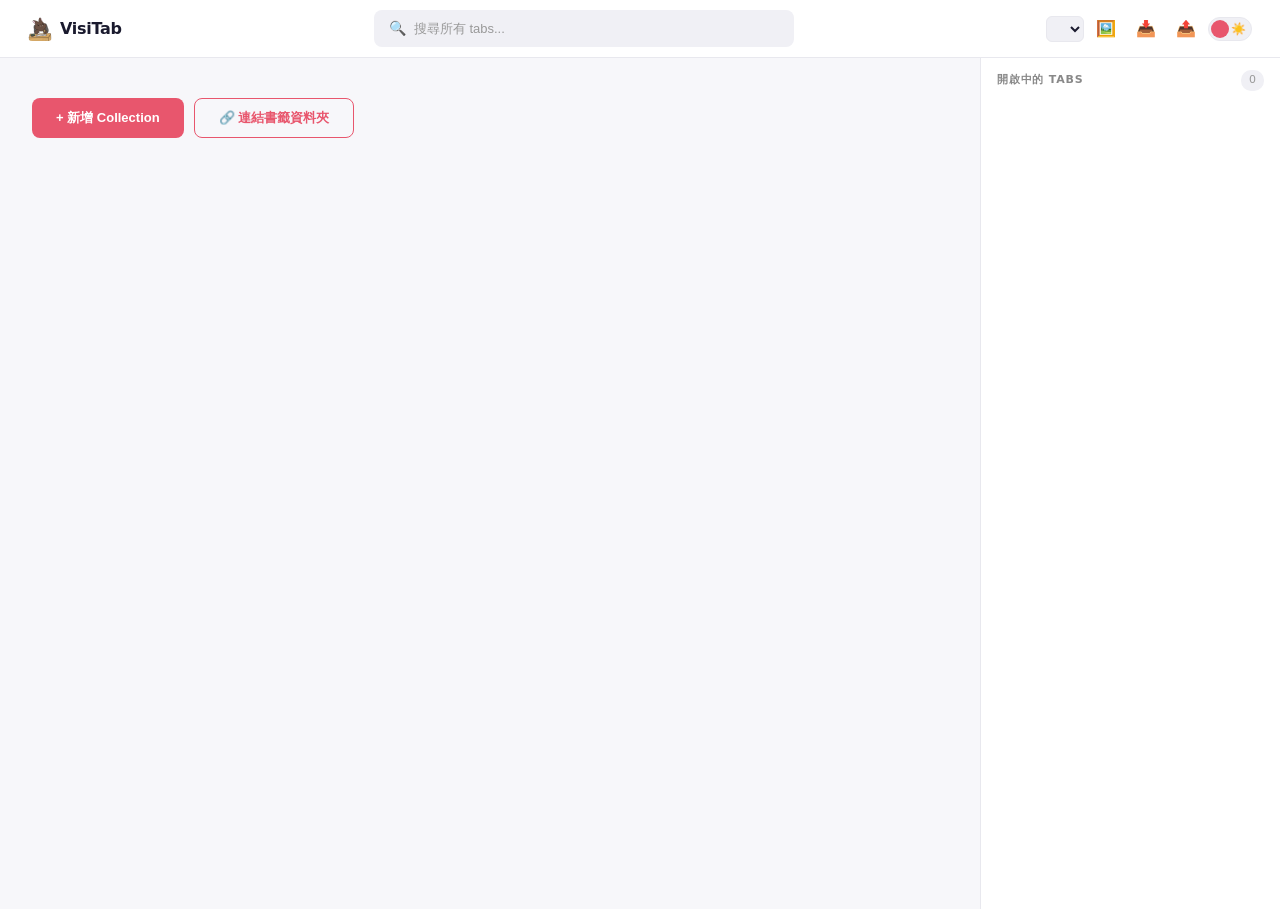
==== newtab.html @ 6d66ce80 "feat: add initial implementation of VisiTab extension with new tab management features - Created man" ====
<!DOCTYPE html>
<html lang="zh-TW">
<head>
  <meta charset="UTF-8">
  <meta name="viewport" content="width=device-width, initial-scale=1.0">
  <title>New Tab — VisiTab</title>
  <link rel="stylesheet" href="newtab.css">
</head>
<body>
  <div id="app">
    <!-- Top Bar -->
    <header class="topbar">
      <div class="topbar-left">
        <h1 class="logo"><img src="icons/icon48.png" alt="logo" class="logo-icon">VisiTab</h1>
      </div>
      <div class="topbar-center">
        <div class="search-bar">
          <span class="search-icon">🔍</span>
          <input type="text" id="search-input" placeholder="搜尋所有 tabs..." autocomplete="off">
          <button id="search-clear" class="search-clear" hidden>✕</button>
        </div>
      </div>
      <div class="topbar-right">
        <select id="lang-select" class="lang-select"></select>
        <button id="btn-bg-settings" class="icon-btn" title="背景設定">🖼️</button>
        <button id="btn-import" class="icon-btn" title="匯入">📥</button>
        <button id="btn-export" class="icon-btn" title="匯出">📤</button>
        <button id="btn-theme-toggle" class="theme-toggle" title="切換深色/淺色模式">
          <span class="theme-toggle-icon moon">🌙</span>
          <span class="theme-toggle-icon sun">☀️</span>
        </button>
      </div>
    </header>

    <!-- Main Layout -->
    <div class="main-layout">
      <!-- Left: Collections -->
      <main class="collections-area">
        <div id="collections-list" class="collections-grid"></div>
        <div class="collections-actions">
          <button id="btn-add-collection" class="add-collection-btn">+ 新增 Collection</button>
          <button id="btn-link-folder" class="add-collection-btn link-folder-btn">🔗 連結書籤資料夾</button>
        </div>
      </main>

      <!-- Right: Open Tabs Sidebar -->
      <aside class="open-tabs-sidebar">
        <div class="sidebar-header">
          <span class="sidebar-label">開啟中的 Tabs</span>
          <span id="open-tabs-count" class="sidebar-count">0</span>
        </div>
        <div id="open-tabs-list" class="open-tabs-list"></div>
      </aside>
    </div>
  </div>
  <!-- Background Settings Panel -->
  <div id="bg-settings-panel" class="bg-settings-panel" hidden>
    <div class="bg-settings-header">
      <span id="bg-settings-title" class="bg-settings-title">背景設定</span>
      <button id="bg-settings-close" class="bg-settings-close">✕</button>
    </div>
    <div class="bg-settings-section">
      <label id="bg-color-label" class="bg-settings-label">背景顏色</label>
      <div class="bg-color-options">
        <input type="color" id="bg-color-input" class="bg-color-input" value="#f5f5f9">
        <button id="bg-reset-btn" class="modal-btn secondary bg-reset-btn">重置背景</button>
      </div>
    </div>
    <div class="bg-settings-section">
      <label id="bg-image-label" class="bg-settings-label">背景圖片</label>
      <div id="bg-image-current" class="bg-image-current" hidden>
        <img id="bg-image-thumb" class="bg-image-thumb" src="" alt="">
        <span id="bg-image-name" class="bg-image-name"></span>
        <button id="bg-remove-image-btn" class="bg-remove-btn" title="移除圖片">✕</button>
      </div>
      <div class="bg-image-url-row">
        <input type="text" id="bg-image-url-input" class="bg-image-url-input" placeholder="https://example.com/image.jpg">
        <button id="bg-image-url-apply" class="modal-btn primary">套用</button>
      </div>
    </div>
  </div>
  <div id="dropdown-overlay" class="dropdown-overlay" hidden></div>
  <input type="file" id="import-file-input" accept=".json" hidden>
  <script type="module" src="js/app.js"></script>
</body>
</html>
---- newtab.css ----
/* === Theme Variables (light default) === */
:root {
  --bg-primary: #f7f7fa;
  --bg-secondary: #ffffff;
  --bg-surface: #ffffff;
  --bg-surface-hover: #f5f5f8;
  --bg-surface-active: #ededf2;
  --bg-input: #f0f0f5;
  --bg-open-tab: #ffffff;
  --text-primary: #1a1a2e;
  --text-muted: #555;
  --text-dim: #888;
  --text-dimmer: #999;
  --text-dimmest: #bbb;
  --border-color: #e8e8ee;
  --border-subtle: #dddde5;
  --accent: #e8566d;
  --accent-hover: #d94a60;
  --accent-bg: rgba(232, 86, 109, 0.08);
  --accent-text: #e8566d;
  --danger: #e55a5a;
  --danger-hover: #d44a4a;
  --danger-bg: rgba(229, 90, 90, 0.08);
  --shadow-card: 0 1px 4px rgba(0,0,0,0.06);
  --shadow-card-hover: 0 4px 12px rgba(0,0,0,0.08);
  --shadow-dropdown: rgba(0, 0, 0, 0.12);
  --shadow-modal: rgba(0, 0, 0, 0.15);
  --modal-backdrop: rgba(0, 0, 0, 0.3);
  --scrollbar-color: #d0d0da;
}

[data-theme="dark"] {
  --bg-primary: #1e1e2e;
  --bg-secondary: #181825;
  --bg-surface: #262637;
  --bg-surface-hover: #2e2e42;
  --bg-surface-active: #37374d;
  --bg-input: #2e2e42;
  --bg-open-tab: #262637;
  --text-primary: #cdd6f4;
  --text-muted: #a6adc8;
  --text-dim: #7f849c;
  --text-dimmer: #7f849c;
  --text-dimmest: #585b70;
  --border-color: #313244;
  --border-subtle: #45475a;
  --accent: #f38ba8;
  --accent-hover: #e67a97;
  --accent-bg: rgba(243, 139, 168, 0.1);
  --accent-text: #f38ba8;
  --danger: #f38ba8;
  --danger-hover: #e67a97;
  --danger-bg: rgba(243, 139, 168, 0.1);
  --shadow-card: 0 1px 4px rgba(0,0,0,0.2);
  --shadow-card-hover: 0 4px 12px rgba(0,0,0,0.25);
  --shadow-dropdown: rgba(0, 0, 0, 0.35);
  --shadow-modal: rgba(0, 0, 0, 0.45);
  --modal-backdrop: rgba(0, 0, 0, 0.5);
  --scrollbar-color: #313244;
}

/* === Reset & Base === */
* {
  margin: 0;
  padding: 0;
  box-sizing: border-box;
}

body {
  background: var(--bg-primary);
  color: var(--text-primary);
  font-family: -apple-system, BlinkMacSystemFont, 'Segoe UI', system-ui, sans-serif;
  font-size: 14px;
  line-height: 1.5;
  min-height: 100vh;
}

/* === Top Bar === */
.topbar {
  display: flex;
  align-items: center;
  justify-content: space-between;
  padding: 10px 28px;
  background: var(--bg-secondary);
  border-bottom: 1px solid var(--border-color);
  position: sticky;
  top: 0;
  z-index: 100;
}

.topbar-left {
  flex-shrink: 0;
}

.logo {
  font-size: 16px;
  font-weight: 700;
  color: var(--text-primary);
  letter-spacing: -0.3px;
  display: flex;
  align-items: center;
  gap: 8px;
}

.logo-icon {
  width: 24px;
  height: 24px;
  border-radius: 4px;
}

.topbar-center {
  flex: 1;
  max-width: 420px;
  margin: 0 32px;
}

.topbar-right {
  display: flex;
  gap: 4px;
  flex-shrink: 0;
  align-items: center;
}

/* === Language Selector === */
.lang-select {
  background: var(--bg-input);
  color: var(--text-primary);
  border: 1px solid var(--border-color);
  border-radius: 6px;
  padding: 4px 8px;
  font-size: 12px;
  cursor: pointer;
  outline: none;
  appearance: auto;
}

.lang-select:focus {
  border-color: var(--accent);
}

/* === Search === */
.search-bar {
  display: flex;
  align-items: center;
  gap: 8px;
  padding: 7px 14px;
  background: var(--bg-input);
  border-radius: 8px;
  border: 1px solid transparent;
  transition: border-color 150ms;
}

.search-bar:focus-within {
  border-color: var(--accent);
}

.search-icon {
  font-size: 14px;
  color: var(--text-dim);
}

.search-bar input {
  flex: 1;
  background: none;
  border: none;
  color: var(--text-primary);
  font-size: 13px;
  outline: none;
}

.search-bar input::placeholder {
  color: var(--text-dimmer);
}

.search-clear {
  background: none;
  border: none;
  color: var(--text-dim);
  cursor: pointer;
  font-size: 14px;
  padding: 2px 6px;
  border-radius: 4px;
}

.search-clear:hover {
  color: var(--text-primary);
  background: var(--border-subtle);
}

.icon-btn {
  background: none;
  border: none;
  font-size: 16px;
  cursor: pointer;
  padding: 6px 8px;
  border-radius: 6px;
  transition: background 150ms;
}

.icon-btn:hover {
  background: var(--bg-surface-hover);
}

/* === Main Layout === */
.main-layout {
  display: flex;
  height: calc(100vh - 49px);
}

/* === Collections Area (Left) === */
.collections-area {
  flex: 1;
  padding: 20px 32px;
  overflow-y: auto;
}

.collections-area::-webkit-scrollbar {
  width: 6px;
}

.collections-area::-webkit-scrollbar-thumb {
  background: var(--scrollbar-color);
  border-radius: 3px;
}

/* === Collections list — vertical sections === */
.collections-grid {
  display: flex;
  flex-direction: column;
  gap: 0;
}

/* === Collection Sections (Toby-style) === */
.collection-card {
  border-top: none;
  background: transparent;
  border-radius: 0;
  border-bottom: 1px solid var(--border-color);
  padding-bottom: 8px;
  margin-bottom: 8px;
}

.collection-card:last-child {
  border-bottom: none;
}

.collection-header {
  display: flex;
  justify-content: space-between;
  align-items: center;
  padding: 10px 0;
  cursor: pointer;
  user-select: none;
}

.collection-header-left {
  display: flex;
  align-items: center;
  gap: 6px;
  flex: 1;
  min-width: 0;
}

.collection-icon {
  font-size: 14px;
  flex-shrink: 0;
}

.collection-name {
  font-weight: 700;
  font-size: 16px;
  white-space: nowrap;
  overflow: hidden;
  text-overflow: ellipsis;
  color: var(--text-primary);
}

.collection-count {
  font-size: 12px;
  color: var(--text-dimmer);
  flex-shrink: 0;
}

.collection-drag-handle {
  color: var(--text-dimmest);
  font-size: 14px;
  cursor: grab;
  user-select: none;
  opacity: 0;
  transition: opacity 150ms;
  flex-shrink: 0;
}

.collection-card:hover .collection-drag-handle {
  opacity: 1;
}

.collection-drag-handle:active {
  cursor: grabbing;
}

.collection-toggle {
  color: var(--accent-text);
  font-size: 11px;
  flex-shrink: 0;
  transition: transform 200ms;
  margin-left: 4px;
}

.collection-toggle.expanded {
  transform: rotate(90deg);
}

.collection-header-right {
  display: flex;
  align-items: center;
  gap: 2px;
  flex-shrink: 0;
}

.collection-open-all,
.collection-menu-btn {
  background: none;
  border: none;
  color: var(--accent-text);
  font-size: 14px;
  cursor: pointer;
  padding: 4px 6px;
  border-radius: 4px;
  opacity: 0;
  transition: opacity 150ms, background 150ms;
}

.collection-card:hover .collection-open-all,
.collection-card:hover .collection-menu-btn {
  opacity: 1;
}

.collection-open-all {
  font-size: 12px;
  white-space: nowrap;
}

.collection-open-all:hover,
.collection-menu-btn:hover {
  background: var(--accent-bg);
}

.collection-body {
  padding: 0;
}

.collection-body.collapsed {
  display: none;
}

/* === Tab Cards Grid (inside collections) === */
.collection-tabs {
  display: grid;
  grid-template-columns: repeat(auto-fill, minmax(220px, 1fr));
  gap: 10px;
  min-height: 4px;
}

.collection-empty {
  grid-column: 1 / -1;
  padding: 20px;
  text-align: center;
  color: var(--text-dimmest);
  font-size: 13px;
  font-style: italic;
}

/* === Tab Card (inside collection) === */
.collection-tabs > .tab-item {
  display: flex;
  flex-direction: row;
  align-items: flex-start;
  gap: 10px;
  padding: 14px 16px;
  background: var(--bg-surface);
  border-radius: 10px;
  box-shadow: var(--shadow-card);
  cursor: pointer;
  transition: box-shadow 200ms;
  margin-bottom: 0;
  min-height: auto;
  position: relative;
}

.collection-tabs > .tab-item:hover {
  box-shadow: var(--shadow-card-hover);
  background: var(--bg-surface);
}

.collection-tabs > .tab-item .drag-handle {
  display: none;
}

.collection-tabs > .tab-item .tab-favicon {
  width: 32px;
  height: 32px;
  flex-shrink: 0;
  border-radius: 6px;
  margin-top: 2px;
}

.collection-tabs > .tab-item .tab-info {
  flex: 1;
  min-width: 0;
}

.collection-tabs > .tab-item .tab-title-row {
  display: flex;
  align-items: center;
  gap: 4px;
  margin-bottom: 8px;
  padding-bottom: 8px;
  border-bottom: 1px solid var(--border-color);
  min-width: 0;
}

.collection-tabs > .tab-item .tab-title {
  font-size: 14px;
  font-weight: 500;
  white-space: nowrap;
  overflow: hidden;
  text-overflow: ellipsis;
  flex: 1;
  min-width: 0;
}

.collection-tabs > .tab-item .tab-edit-btn {
  flex-shrink: 0;
  background: none;
  border: none;
  cursor: pointer;
  padding: 2px;
  opacity: 0;
  transition: opacity 150ms;
  color: var(--text-dimmer);
  display: flex;
  align-items: center;
}

.collection-tabs > .tab-item:hover .tab-edit-btn {
  opacity: 0.6;
}

.collection-tabs > .tab-item .tab-edit-btn:hover {
  opacity: 1;
}

.collection-tabs > .tab-item .tab-url {
  font-size: 12px;
  color: var(--text-dimmer);
  white-space: nowrap;
  overflow: hidden;
  text-overflow: ellipsis;
  display: block;
  margin-top: 0;
}

/* Tooltip */
.custom-tooltip {
  position: fixed;
  z-index: 9999;
  background: #333;
  color: #fff;
  font-size: 12px;
  line-height: 1.4;
  padding: 6px 10px;
  border-radius: 6px;
  box-shadow: 0 2px 8px rgba(0,0,0,0.25);
  white-space: normal;
  word-break: break-all;
  max-width: 360px;
  pointer-events: none;
  opacity: 0;
  transition: opacity 150ms ease;
}

.custom-tooltip.visible {
  opacity: 1;
}

/* Toast */
.toast {
  position: fixed;
  bottom: 32px;
  left: 50%;
  transform: translateX(-50%) translateY(20px);
  background: #333;
  color: #fff;
  font-size: 14px;
  padding: 10px 20px;
  border-radius: 8px;
  box-shadow: 0 4px 12px rgba(0,0,0,0.2);
  z-index: 9999;
  opacity: 0;
  pointer-events: none;
  transition: opacity 200ms ease, transform 200ms ease;
}

.toast.visible {
  opacity: 1;
  transform: translateX(-50%) translateY(0);
}

.collection-tabs > .tab-item .tab-remove-btn {
  position: absolute;
  top: -6px;
  right: -6px;
  width: 18px;
  height: 18px;
  background: var(--bg-surface);
  color: var(--text-dimmer);
  border: 1px solid var(--border-color);
  border-radius: 50%;
  cursor: pointer;
  font-size: 10px;
  line-height: 1;
  display: flex;
  align-items: center;
  justify-content: center;
  opacity: 0;
  transition: opacity 150ms;
  padding: 0;
}

.collection-tabs > .tab-item:hover .tab-remove-btn {
  opacity: 1;
}

.collection-tabs > .tab-item .tab-remove-btn:hover {
  background: var(--text-dimmer);
  color: #fff;
  border-color: var(--text-dimmer);
}

/* === Sidebar Tab Items (keep compact list style) === */
.open-tabs-list .tab-item {
  display: flex;
  align-items: center;
  gap: 10px;
  padding: 8px 12px;
  background: var(--bg-open-tab);
  border-radius: 8px;
  margin-bottom: 2px;
  cursor: pointer;
  transition: background 150ms;
  min-height: 40px;
  border: 1px solid var(--border-color);
}

.open-tabs-list .tab-item:hover {
  background: var(--bg-surface-hover);
}

.open-tabs-list .tab-item .drag-handle {
  display: none;
}

.open-tabs-list .tab-item .tab-favicon {
  width: 24px;
  height: 24px;
  flex-shrink: 0;
  border-radius: 4px;
}

.open-tabs-list .tab-item .tab-title {
  font-size: 13px;
  font-weight: 500;
}

.open-tabs-list .tab-item .tab-url {
  display: none;
}

.open-tabs-list .tab-item .tab-add-btn {
  opacity: 0;
}

.open-tabs-list .tab-item:hover .tab-add-btn {
  opacity: 1;
}

.open-tabs-list .tab-item .tab-remove-btn {
  opacity: 0;
  font-size: 12px;
}

.open-tabs-list .tab-item:hover .tab-remove-btn {
  opacity: 1;
}

/* === General tab defaults (fallback) === */
.tab-item {
  display: flex;
  align-items: center;
  gap: 8px;
  padding: 6px 10px;
  border-radius: 6px;
  margin-bottom: 3px;
  cursor: pointer;
  transition: background 150ms;
  min-height: 34px;
}

.tab-item:last-child {
  margin-bottom: 0;
}

.drag-handle {
  color: var(--text-dimmest);
  font-size: 11px;
  cursor: grab;
  user-select: none;
  opacity: 0;
  transition: opacity 150ms;
}

.tab-item:hover .drag-handle {
  opacity: 1;
}

.tab-favicon {
  width: 16px;
  height: 16px;
  flex-shrink: 0;
  border-radius: 2px;
}

.tab-info {
  flex: 1;
  min-width: 0;
  cursor: pointer;
}

.tab-title {
  white-space: nowrap;
  overflow: hidden;
  text-overflow: ellipsis;
  font-size: 13px;
  display: block;
}

.tab-url {
  white-space: nowrap;
  overflow: hidden;
  text-overflow: ellipsis;
  font-size: 11px;
  color: var(--text-dimmest);
  display: block;
  margin-top: 1px;
}

.tab-remove-btn {
  background: none;
  border: none;
  color: var(--text-dimmest);
  font-size: 11px;
  cursor: pointer;
  padding: 2px 6px;
  border-radius: 4px;
  flex-shrink: 0;
  opacity: 0;
  transition: opacity 150ms, color 150ms;
}

.tab-item:hover .tab-remove-btn {
  opacity: 1;
}

.tab-remove-btn:hover {
  color: var(--danger);
  background: var(--danger-bg);
}

.tab-add-btn {
  background: none;
  color: var(--text-dimmer);
  border: 1px solid var(--border-color);
  width: 20px;
  height: 20px;
  font-size: 14px;
  line-height: 1;
  padding: 0;
  border-radius: 50%;
  cursor: pointer;
  flex-shrink: 0;
  display: flex;
  align-items: center;
  justify-content: center;
  transition: opacity 150ms;
  opacity: 0;
}

.tab-item:hover .tab-add-btn {
  opacity: 1;
}

.tab-add-btn:hover {
  background: var(--text-dimmer);
  color: #fff;
  border-color: var(--text-dimmer);
}

/* === Open Tabs Sidebar (Right) === */
.open-tabs-sidebar {
  width: 300px;
  flex-shrink: 0;
  background: var(--bg-secondary);
  border-left: 1px solid var(--border-color);
  display: flex;
  flex-direction: column;
  overflow: hidden;
}

.sidebar-header {
  display: flex;
  justify-content: space-between;
  align-items: center;
  padding: 12px 16px;
}

.sidebar-label {
  font-size: 11px;
  font-weight: 700;
  text-transform: uppercase;
  letter-spacing: 0.8px;
  color: var(--text-dim);
}

.sidebar-count {
  font-size: 11px;
  color: var(--text-dimmer);
  background: var(--bg-input);
  padding: 2px 8px;
  border-radius: 10px;
}

.open-tabs-list {
  flex: 1;
  overflow-y: auto;
  padding: 0 10px 10px;
}

.open-tabs-list::-webkit-scrollbar {
  width: 4px;
}

.open-tabs-list::-webkit-scrollbar-thumb {
  background: var(--scrollbar-color);
  border-radius: 2px;
}

/* === Rename Input === */
.rename-input {
  background: var(--bg-primary);
  border: 1px solid var(--accent);
  color: var(--text-primary);
  font-size: 16px;
  font-weight: 700;
  padding: 2px 8px;
  border-radius: 4px;
  outline: none;
  width: 100%;
  max-width: 260px;
}

/* === Add Collection Button === */
.add-collection-btn {
  display: inline-flex;
  align-items: center;
  justify-content: center;
  padding: 10px 24px;
  border: none;
  border-radius: 8px;
  background: var(--accent);
  color: #fff;
  font-size: 13px;
  font-weight: 600;
  cursor: pointer;
  transition: background 200ms;
  white-space: nowrap;
}

.add-collection-btn:hover {
  background: var(--accent-hover);
}

.link-folder-btn {
  background: transparent !important;
  color: var(--accent-text) !important;
  border: 1px solid var(--accent) !important;
}

.link-folder-btn:hover {
  background: var(--accent-bg) !important;
}

/* === Collections Actions === */
.collections-actions {
  display: flex;
  gap: 10px;
  margin-top: 20px;
}

/* === Linked Badge === */
.linked-badge {
  font-size: 10px;
  color: var(--accent-text);
  background: var(--accent-bg);
  padding: 1px 6px;
  border-radius: 8px;
  flex-shrink: 0;
  white-space: nowrap;
}

/* === Folder Picker === */
.folder-picker-modal {
  max-width: 480px;
  min-width: 380px;
}

.folder-picker {
  max-height: 400px;
  overflow-y: auto;
  border: 1px solid var(--border-color);
  border-radius: 8px;
  margin-bottom: 16px;
}

.folder-picker::-webkit-scrollbar {
  width: 5px;
}

.folder-picker::-webkit-scrollbar-thumb {
  background: var(--scrollbar-color);
  border-radius: 3px;
}

.folder-picker-node {
  display: flex;
  align-items: center;
  gap: 4px;
  padding: 8px 12px;
  font-size: 13px;
  cursor: pointer;
  transition: background 100ms;
  border-bottom: 1px solid var(--border-color);
}

.folder-picker-node:last-child {
  border-bottom: none;
}

.folder-picker-node:hover:not(.disabled) {
  background: var(--accent-bg);
}

.folder-picker-node.disabled {
  opacity: 0.5;
  cursor: default;
}

.folder-picker-toggle {
  width: 16px;
  font-size: 10px;
  color: var(--text-dimmer);
  flex-shrink: 0;
  text-align: center;
  user-select: none;
}

.folder-picker-name {
  flex: 1;
  min-width: 0;
  white-space: nowrap;
  overflow: hidden;
  text-overflow: ellipsis;
}

.folder-picker-count {
  font-size: 11px;
  color: var(--text-dimmer);
  margin-left: 4px;
  flex-shrink: 0;
}

.folder-picker-children {
  /* nested children container */
}

/* === Context Menu === */
.context-menu {
  position: absolute;
  background: var(--bg-surface);
  border: 1px solid var(--border-subtle);
  border-radius: 8px;
  padding: 4px 0;
  min-width: 160px;
  box-shadow: 0 8px 24px var(--shadow-dropdown);
  z-index: 200;
}

.context-menu-item {
  display: flex;
  align-items: center;
  gap: 8px;
  padding: 8px 14px;
  font-size: 13px;
  cursor: pointer;
  transition: background 150ms;
  border: none;
  background: none;
  color: var(--text-primary);
  width: 100%;
  text-align: left;
}

.context-menu-item:hover {
  background: var(--bg-surface-hover);
}

.context-menu-item.danger {
  color: var(--danger);
}

.context-menu-item.danger:hover {
  background: var(--danger-bg);
}

/* === Color Picker === */
.color-picker {
  display: grid;
  grid-template-columns: repeat(5, 1fr);
  gap: 8px;
  padding: 10px 14px;
}

.color-swatch {
  width: 28px;
  height: 28px;
  border-radius: 50%;
  border: 2px solid transparent;
  cursor: pointer;
  transition: border-color 150ms, transform 150ms;
}

.color-swatch:hover {
  transform: scale(1.2);
}

.color-swatch.active {
  border-color: #fff;
}

/* === Icon Picker === */
.icon-picker {
  display: grid;
  grid-template-columns: repeat(6, 1fr);
  gap: 4px;
  padding: 10px 14px;
}

.icon-option {
  width: 34px;
  height: 34px;
  display: flex;
  align-items: center;
  justify-content: center;
  font-size: 18px;
  border-radius: 6px;
  cursor: pointer;
  border: 2px solid transparent;
  transition: background 150ms;
}

.icon-option:hover {
  background: var(--bg-surface-hover);
}

.icon-option.active {
  border-color: var(--accent);
  background: var(--bg-surface-hover);
}

.icon-custom-row {
  display: flex;
  align-items: center;
  gap: 8px;
  padding: 8px 14px;
}

.icon-custom-input {
  flex: 1;
  background: var(--bg-primary);
  border: 1px solid var(--border-subtle);
  color: var(--text-primary);
  font-size: 16px;
  padding: 6px 10px;
  border-radius: 6px;
  outline: none;
  text-align: center;
}

.icon-custom-input:focus {
  border-color: var(--accent);
}

/* === Dropdown (Add to Collection) === */
.add-dropdown {
  position: absolute;
  background: var(--bg-surface);
  border: 1px solid var(--border-subtle);
  border-radius: 8px;
  padding: 4px 0;
  min-width: 180px;
  max-height: 240px;
  overflow-y: auto;
  box-shadow: 0 8px 24px var(--shadow-dropdown);
  z-index: 200;
}

.add-dropdown-item {
  display: flex;
  align-items: center;
  gap: 10px;
  padding: 8px 14px;
  font-size: 13px;
  cursor: pointer;
  transition: background 150ms;
  border: none;
  background: none;
  color: var(--text-primary);
  width: 100%;
  text-align: left;
}

.add-dropdown-item:hover {
  background: var(--bg-surface-hover);
}

.add-dropdown-color-dot {
  width: 10px;
  height: 10px;
  border-radius: 50%;
  flex-shrink: 0;
}

/* === Dropdown Overlay === */
.dropdown-overlay {
  position: fixed;
  inset: 0;
  z-index: 150;
}

/* === Drag & Drop States === */
.tab-item.dragging {
  opacity: 0.3;
}

.collection-card.drag-over {
  background: var(--accent-bg);
  border-radius: 8px;
}

.collection-card.dragging {
  opacity: 0.3;
  height: 0;
  overflow: hidden;
  padding: 0 !important;
  padding-bottom: 0 !important;
  margin: 0;
  border: none;
}

.drop-indicator {
  height: 3px;
  background: var(--accent);
  border-radius: 2px;
  margin: 4px 0;
}

/* === Modal === */
.modal-backdrop {
  position: fixed;
  inset: 0;
  background: var(--modal-backdrop);
  display: flex;
  align-items: center;
  justify-content: center;
  z-index: 300;
}

.modal {
  background: var(--bg-surface);
  border-radius: 12px;
  padding: 24px;
  min-width: 300px;
  max-width: 380px;
  box-shadow: 0 16px 48px var(--shadow-modal);
}

.modal h3 {
  font-size: 16px;
  margin-bottom: 12px;
  color: var(--text-primary);
}

.modal p {
  font-size: 13px;
  color: var(--text-muted);
  margin-bottom: 20px;
}

.modal-actions {
  display: flex;
  gap: 8px;
  justify-content: flex-end;
}

.modal-btn {
  padding: 8px 18px;
  border-radius: 6px;
  border: none;
  font-size: 13px;
  cursor: pointer;
  transition: background 150ms;
}

.modal-btn.primary {
  background: var(--accent);
  color: #fff;
}

.modal-btn.primary:hover {
  background: var(--accent-hover);
}

.modal-btn.secondary {
  background: var(--bg-surface-hover);
  color: var(--text-primary);
}

.modal-btn.secondary:hover {
  background: var(--border-subtle);
}

.modal-btn.danger {
  background: var(--danger);
  color: #fff;
}

.modal-btn.danger:hover {
  background: var(--danger-hover);
}

/* === Flash Highlight === */
@keyframes flash-highlight {
  0% { box-shadow: 0 0 0 2px var(--accent); }
  100% { box-shadow: 0 0 0 2px transparent; }
}

.flash {
  animation: flash-highlight 600ms ease-out;
}

/* === Error Banner === */
.error-banner {
  background: var(--danger);
  color: #fff;
  padding: 10px 24px;
  font-size: 13px;
  text-align: center;
}

/* === Search Hidden === */
.tab-item.search-hidden,
.collection-card.search-hidden {
  display: none;
}

/* === Theme Toggle === */
.theme-toggle {
  position: relative;
  width: 44px;
  height: 24px;
  background: var(--bg-input);
  border: 1px solid var(--border-color);
  border-radius: 12px;
  cursor: pointer;
  transition: background 200ms;
  flex-shrink: 0;
}

.theme-toggle::after {
  content: '';
  position: absolute;
  top: 2px;
  left: 2px;
  width: 18px;
  height: 18px;
  background: var(--accent);
  border-radius: 50%;
  transition: transform 200ms;
  pointer-events: none;
}

[data-theme="dark"] .theme-toggle::after {
  transform: translateX(20px);
}

.theme-toggle-icon {
  position: absolute;
  top: 50%;
  transform: translateY(-50%);
  font-size: 12px;
  line-height: 1;
  pointer-events: none;
}

.theme-toggle-icon.moon {
  left: 5px;
}

.theme-toggle-icon.sun {
  right: 5px;
}

/* === Background Settings Panel === */
.bg-settings-panel {
  position: fixed;
  top: 49px;
  right: 16px;
  width: 280px;
  background: var(--bg-surface);
  border: 1px solid var(--border-subtle);
  border-radius: 12px;
  box-shadow: 0 8px 32px var(--shadow-dropdown);
  z-index: 200;
  padding: 16px;
}

.bg-settings-header {
  display: flex;
  justify-content: space-between;
  align-items: center;
  margin-bottom: 16px;
}

.bg-settings-title {
  font-weight: 600;
  font-size: 14px;
  color: var(--text-primary);
}

.bg-settings-close {
  background: none;
  border: none;
  color: var(--text-dimmer);
  font-size: 14px;
  cursor: pointer;
  padding: 2px 6px;
  border-radius: 4px;
}

.bg-settings-close:hover {
  color: var(--text-primary);
  background: var(--bg-surface-hover);
}

.bg-settings-section {
  margin-bottom: 14px;
}

.bg-settings-section:last-child {
  margin-bottom: 0;
}

.bg-settings-label {
  display: block;
  font-size: 12px;
  font-weight: 600;
  color: var(--text-muted);
  margin-bottom: 8px;
  text-transform: uppercase;
  letter-spacing: 0.3px;
}

.bg-color-options {
  display: flex;
  align-items: center;
  gap: 10px;
}

.bg-color-input {
  width: 40px;
  height: 32px;
  border: 1px solid var(--border-color);
  border-radius: 6px;
  cursor: pointer;
  background: none;
  padding: 2px;
}

.bg-color-input::-webkit-color-swatch-wrapper {
  padding: 0;
}

.bg-color-input::-webkit-color-swatch {
  border: none;
  border-radius: 4px;
}

.bg-reset-btn {
  font-size: 12px;
  padding: 6px 12px;
}

.bg-image-url-row {
  display: flex;
  gap: 6px;
}

.bg-image-url-input {
  flex: 1;
  min-width: 0;
  background: var(--bg-primary);
  border: 1px solid var(--border-color);
  color: var(--text-primary);
  font-size: 12px;
  padding: 6px 8px;
  border-radius: 6px;
  outline: none;
}

.bg-image-url-input:focus {
  border-color: var(--accent);
}

.bg-image-url-row .modal-btn {
  font-size: 12px;
  padding: 6px 12px;
  flex-shrink: 0;
}

.bg-image-current[hidden] {
  display: none;
}

.bg-image-current {
  display: flex;
  align-items: center;
  gap: 8px;
  padding: 8px;
  background: var(--bg-surface-hover);
  border-radius: 8px;
  margin-bottom: 8px;
}

.bg-image-thumb {
  width: 48px;
  height: 48px;
  object-fit: cover;
  border-radius: 6px;
  flex-shrink: 0;
  border: 1px solid var(--border-color);
}

.bg-image-name {
  flex: 1;
  min-width: 0;
  font-size: 12px;
  color: var(--text-muted);
  white-space: nowrap;
  overflow: hidden;
  text-overflow: ellipsis;
}

.bg-remove-btn {
  background: none;
  border: none;
  color: var(--text-dimmer);
  font-size: 13px;
  cursor: pointer;
  padding: 4px 6px;
  border-radius: 4px;
  flex-shrink: 0;
}

.bg-remove-btn:hover {
  color: var(--danger);
  background: var(--danger-bg);
}

/* Background customization - make areas semi-transparent when bg image is set */
body.has-bg-image .topbar {
  background: color-mix(in srgb, var(--bg-secondary) 85%, transparent);
  backdrop-filter: blur(10px);
}

body.has-bg-image .open-tabs-sidebar {
  background: color-mix(in srgb, var(--bg-secondary) 85%, transparent);
  backdrop-filter: blur(10px);
}

body.has-bg-image .collection-tabs > .tab-item {
  background: color-mix(in srgb, var(--bg-surface) 90%, transparent);
  backdrop-filter: blur(6px);
}

/* === Responsive === */
@media (max-width: 900px) {
  .main-layout {
    flex-direction: column-reverse;
  }

  .open-tabs-sidebar {
    width: 100%;
    max-height: 200px;
    border-left: none;
    border-bottom: 1px solid var(--border-color);
  }

  .collection-tabs {
    grid-template-columns: 1fr;
  }
}
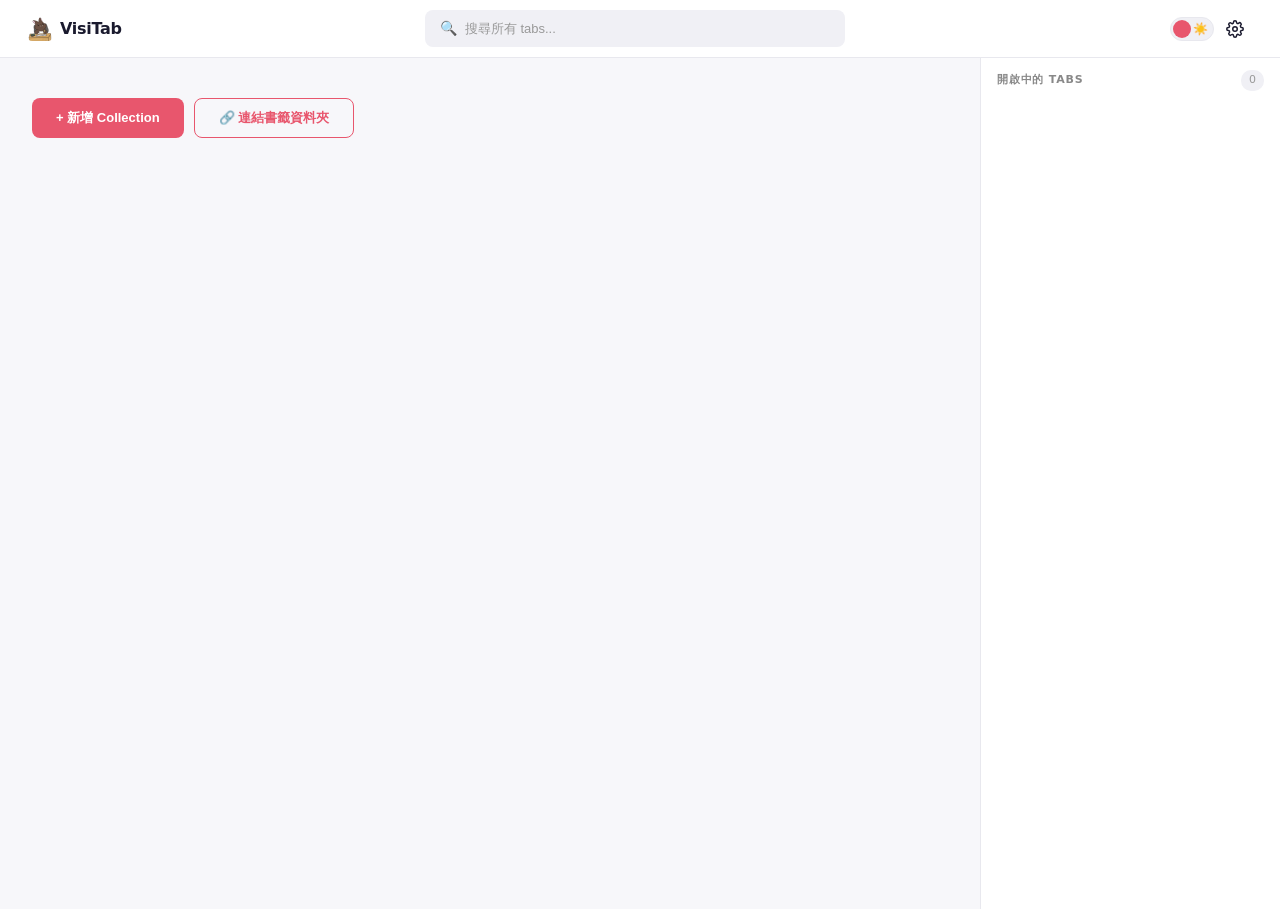
==== commit 637fe7f2: "feat: implement account switching functionality and enhance settings UI" ====
--- a/newtab.html
+++ b/newtab.html
@@ -21,14 +21,48 @@
         </div>
       </div>
       <div class="topbar-right">
-        <select id="lang-select" class="lang-select"></select>
-        <button id="btn-bg-settings" class="icon-btn" title="背景設定">🖼️</button>
-        <button id="btn-import" class="icon-btn" title="匯入">📥</button>
-        <button id="btn-export" class="icon-btn" title="匯出">📤</button>
+        <!-- Auth & Sync Status -->
+        <div id="sync-status" class="sync-status" hidden>
+          <span id="sync-indicator" class="sync-indicator"></span>
+          <span id="sync-text" class="sync-text"></span>
+        </div>
+        <div id="auth-area" class="auth-area">
+          <button id="btn-sign-in" class="sign-in-btn" hidden>登入 Google</button>
+          <div id="user-menu-trigger" class="user-menu-trigger" hidden>
+            <img id="user-avatar" class="user-avatar" src="" alt="">
+          </div>
+        </div>
+        <div id="user-dropdown" class="user-dropdown" hidden>
+          <div id="user-email" class="user-dropdown-email"></div>
+          <div id="user-sync-info" class="user-dropdown-sync"></div>
+          <button id="btn-switch-account" class="user-dropdown-item">切換帳號</button>
+          <button id="btn-sign-out" class="user-dropdown-item danger">登出</button>
+        </div>
+
         <button id="btn-theme-toggle" class="theme-toggle" title="切換深色/淺色模式">
           <span class="theme-toggle-icon moon">🌙</span>
           <span class="theme-toggle-icon sun">☀️</span>
         </button>
+        <div class="settings-wrapper">
+          <button id="btn-settings" class="icon-btn settings-trigger" title="設定">
+            <svg width="18" height="18" viewBox="0 0 24 24" fill="none" stroke="currentColor" stroke-width="2" stroke-linecap="round" stroke-linejoin="round"><circle cx="12" cy="12" r="3"/><path d="M19.4 15a1.65 1.65 0 0 0 .33 1.82l.06.06a2 2 0 0 1-2.83 2.83l-.06-.06a1.65 1.65 0 0 0-1.82-.33 1.65 1.65 0 0 0-1 1.51V21a2 2 0 0 1-4 0v-.09A1.65 1.65 0 0 0 9 19.4a1.65 1.65 0 0 0-1.82.33l-.06.06a2 2 0 0 1-2.83-2.83l.06-.06A1.65 1.65 0 0 0 4.68 15a1.65 1.65 0 0 0-1.51-1H3a2 2 0 0 1 0-4h.09A1.65 1.65 0 0 0 4.6 9a1.65 1.65 0 0 0-.33-1.82l-.06-.06a2 2 0 0 1 2.83-2.83l.06.06A1.65 1.65 0 0 0 9 4.68a1.65 1.65 0 0 0 1-1.51V3a2 2 0 0 1 4 0v.09a1.65 1.65 0 0 0 1 1.51 1.65 1.65 0 0 0 1.82-.33l.06-.06a2 2 0 0 1 2.83 2.83l-.06.06A1.65 1.65 0 0 0 19.4 9a1.65 1.65 0 0 0 1.51 1H21a2 2 0 0 1 0 4h-.09a1.65 1.65 0 0 0-1.51 1z"/></svg>
+          </button>
+          <div id="settings-dropdown" class="settings-dropdown" hidden>
+            <div class="settings-dropdown-item">
+              <label class="settings-label" id="settings-lang-label">語言</label>
+              <select id="lang-select" class="lang-select"></select>
+            </div>
+            <div class="settings-dropdown-item">
+              <button id="btn-bg-settings" class="settings-btn"><span id="settings-bg-label">背景設定</span></button>
+            </div>
+            <div class="settings-dropdown-item">
+              <button id="btn-import" class="settings-btn"><span id="settings-import-label">匯入</span></button>
+            </div>
+            <div class="settings-dropdown-item">
+              <button id="btn-export" class="settings-btn"><span id="settings-export-label">匯出</span></button>
+            </div>
+          </div>
+        </div>
       </div>
     </header>
 
--- a/newtab.css
+++ b/newtab.css
@@ -201,6 +201,65 @@
   background: var(--bg-surface-hover);
 }
 
+/* === Settings Dropdown === */
+.settings-wrapper {
+  position: relative;
+}
+
+.settings-trigger {
+  display: flex;
+  align-items: center;
+  justify-content: center;
+  color: var(--text-secondary);
+}
+
+.settings-dropdown {
+  position: absolute;
+  top: 100%;
+  right: 0;
+  margin-top: 4px;
+  background: var(--bg-surface);
+  border-radius: 10px;
+  box-shadow: 0 8px 24px var(--shadow-modal);
+  min-width: 200px;
+  padding: 8px 0;
+  z-index: 200;
+}
+
+.settings-dropdown-item {
+  padding: 6px 14px;
+  display: flex;
+  align-items: center;
+  justify-content: space-between;
+}
+
+.settings-dropdown-item .lang-select {
+  flex: 1;
+  margin-left: 8px;
+}
+
+.settings-label {
+  font-size: 13px;
+  color: var(--text-secondary);
+  white-space: nowrap;
+}
+
+.settings-btn {
+  background: none;
+  border: none;
+  cursor: pointer;
+  font-size: 13px;
+  color: var(--text-primary);
+  padding: 4px 0;
+  width: 100%;
+  text-align: left;
+  border-radius: 4px;
+}
+
+.settings-btn:hover {
+  color: var(--accent);
+}
+
 /* === Main Layout === */
 .main-layout {
   display: flex;
@@ -818,6 +877,39 @@
   white-space: nowrap;
 }
 
+.sync-badge {
+  font-size: 10px;
+  padding: 1px 6px;
+  border-radius: 8px;
+  flex-shrink: 0;
+  white-space: nowrap;
+  border: 1px solid transparent;
+}
+
+.sync-badge.synced {
+  color: #2f855a;
+  background: rgba(47, 133, 90, 0.12);
+  border-color: rgba(47, 133, 90, 0.28);
+}
+
+.sync-badge.local {
+  color: #b7791f;
+  background: rgba(183, 121, 31, 0.12);
+  border-color: rgba(183, 121, 31, 0.28);
+}
+
+[data-theme="dark"] .sync-badge.synced {
+  color: #68d391;
+  background: rgba(104, 211, 145, 0.16);
+  border-color: rgba(104, 211, 145, 0.36);
+}
+
+[data-theme="dark"] .sync-badge.local {
+  color: #f6ad55;
+  background: rgba(246, 173, 85, 0.16);
+  border-color: rgba(246, 173, 85, 0.36);
+}
+
 /* === Folder Picker === */
 .folder-picker-modal {
   max-width: 480px;
@@ -933,11 +1025,40 @@
 }
 
 /* === Color Picker === */
+.picker-panel {
+  background: var(--bg-surface);
+  border-radius: 12px;
+  padding: 24px;
+  max-width: 320px;
+  width: 90%;
+  box-shadow: 0 16px 48px var(--shadow-modal);
+}
+
 .color-picker {
   display: grid;
-  grid-template-columns: repeat(5, 1fr);
+  grid-template-columns: repeat(6, 1fr);
   gap: 8px;
-  padding: 10px 14px;
+  justify-items: center;
+}
+
+.color-custom-row {
+  display: flex;
+  align-items: center;
+  justify-content: space-between;
+  gap: 8px;
+  margin-top: 12px;
+  padding-top: 12px;
+  border-top: 1px solid var(--border-color);
+}
+
+.color-custom-input {
+  width: 40px;
+  height: 32px;
+  border: none;
+  border-radius: 6px;
+  cursor: pointer;
+  padding: 0;
+  background: none;
 }
 
 .color-swatch {
@@ -990,8 +1111,11 @@
 .icon-custom-row {
   display: flex;
   align-items: center;
+  justify-content: flex-end;
   gap: 8px;
-  padding: 8px 14px;
+  padding: 8px 0 0;
+  margin-top: 8px;
+  border-top: 1px solid var(--border-color);
 }
 
 .icon-custom-input {
@@ -1412,6 +1536,206 @@
   backdrop-filter: blur(6px);
 }
 
+/* === Auth & Sync === */
+
+.auth-area {
+  display: flex;
+  align-items: center;
+  gap: 8px;
+}
+
+.sign-in-btn {
+  background: #4285f4;
+  color: #fff;
+  border: none;
+  border-radius: 6px;
+  padding: 6px 14px;
+  font-size: 13px;
+  cursor: pointer;
+  white-space: nowrap;
+  transition: background 0.15s;
+}
+.sign-in-btn:hover {
+  background: #3367d6;
+}
+
+.sign-in-btn:disabled {
+  opacity: 0.7;
+  cursor: wait;
+}
+
+.user-menu-trigger {
+  cursor: pointer;
+  position: relative;
+}
+
+.user-avatar {
+  width: 28px;
+  height: 28px;
+  border-radius: 50%;
+  border: 2px solid transparent;
+  transition: border-color 0.15s;
+}
+.user-menu-trigger:hover .user-avatar {
+  border-color: #4285f4;
+}
+
+.user-dropdown {
+  position: fixed;
+  top: 52px;
+  right: 16px;
+  background: var(--bg-surface, #fff);
+  border-radius: 10px;
+  box-shadow: 0 4px 24px rgba(0,0,0,0.13);
+  padding: 12px 0;
+  min-width: 220px;
+  z-index: 1000;
+}
+
+.user-dropdown-email {
+  padding: 8px 16px;
+  font-size: 13px;
+  color: var(--text-muted, #888);
+  border-bottom: 1px solid var(--border-color, #eee);
+}
+
+.user-dropdown-sync {
+  padding: 8px 16px;
+  font-size: 12px;
+  color: var(--text-muted, #888);
+}
+
+.user-dropdown-item {
+  display: block;
+  width: 100%;
+  padding: 8px 16px;
+  border: none;
+  background: none;
+  text-align: left;
+  font-size: 13px;
+  cursor: pointer;
+  color: var(--text-primary, #333);
+}
+.user-dropdown-item:hover {
+  background: var(--bg-surface-hover, #f5f5f5);
+}
+.user-dropdown-item.danger {
+  color: var(--danger, #e74c3c);
+}
+
+.sync-status {
+  display: flex;
+  align-items: center;
+  gap: 6px;
+  font-size: 12px;
+  color: var(--text-muted, #888);
+  cursor: default;
+}
+
+.sync-indicator {
+  width: 8px;
+  height: 8px;
+  border-radius: 50%;
+  display: inline-block;
+}
+.sync-indicator.synced {
+  background: #27ae60;
+}
+.sync-indicator.syncing {
+  background: #f39c12;
+  animation: pulse 1s infinite;
+}
+.sync-indicator.error {
+  background: var(--danger, #e74c3c);
+  cursor: pointer;
+}
+
+@keyframes pulse {
+  0%, 100% { opacity: 1; }
+  50% { opacity: 0.4; }
+}
+
+/* === Migration Modal Enhancements === */
+
+.migration-list {
+  list-style: none;
+  padding: 0;
+  margin: 12px 0;
+  max-height: 200px;
+  overflow-y: auto;
+}
+
+.migration-list li {
+  padding: 4px 0;
+  font-size: 13px;
+  color: var(--text-primary, #333);
+}
+
+.migration-item {
+  display: flex;
+  justify-content: space-between;
+  align-items: center;
+  gap: 12px;
+  padding: 8px 0 !important;
+  border-bottom: 1px solid var(--border-color);
+}
+
+.migration-item:last-child {
+  border-bottom: none;
+}
+
+.migration-item-info {
+  min-width: 0;
+  overflow: hidden;
+  text-overflow: ellipsis;
+  white-space: nowrap;
+}
+
+.migration-select-all {
+  display: flex;
+  justify-content: flex-end;
+  gap: 10px;
+  padding-bottom: 8px;
+  margin-bottom: 4px;
+  border-bottom: 1px solid var(--border-color);
+}
+
+.migration-item-controls {
+  display: flex;
+  gap: 10px;
+  flex-shrink: 0;
+}
+
+.migration-check {
+  display: inline-flex;
+  align-items: center;
+  gap: 6px;
+  font-size: 12px;
+  color: var(--text-muted);
+  user-select: none;
+}
+
+.migration-check input {
+  accent-color: var(--accent);
+}
+
+.migration-warning {
+  margin: 10px 0 8px;
+  padding: 8px 10px;
+  font-size: 12px;
+  line-height: 1.45;
+  color: #8a5a00;
+  background: rgba(246, 173, 85, 0.16);
+  border: 1px solid rgba(246, 173, 85, 0.35);
+  border-radius: 8px;
+}
+
+[data-theme="dark"] .migration-warning {
+  color: #f6ad55;
+  background: rgba(246, 173, 85, 0.16);
+  border-color: rgba(246, 173, 85, 0.42);
+}
+
 /* === Responsive === */
 @media (max-width: 900px) {
   .main-layout {
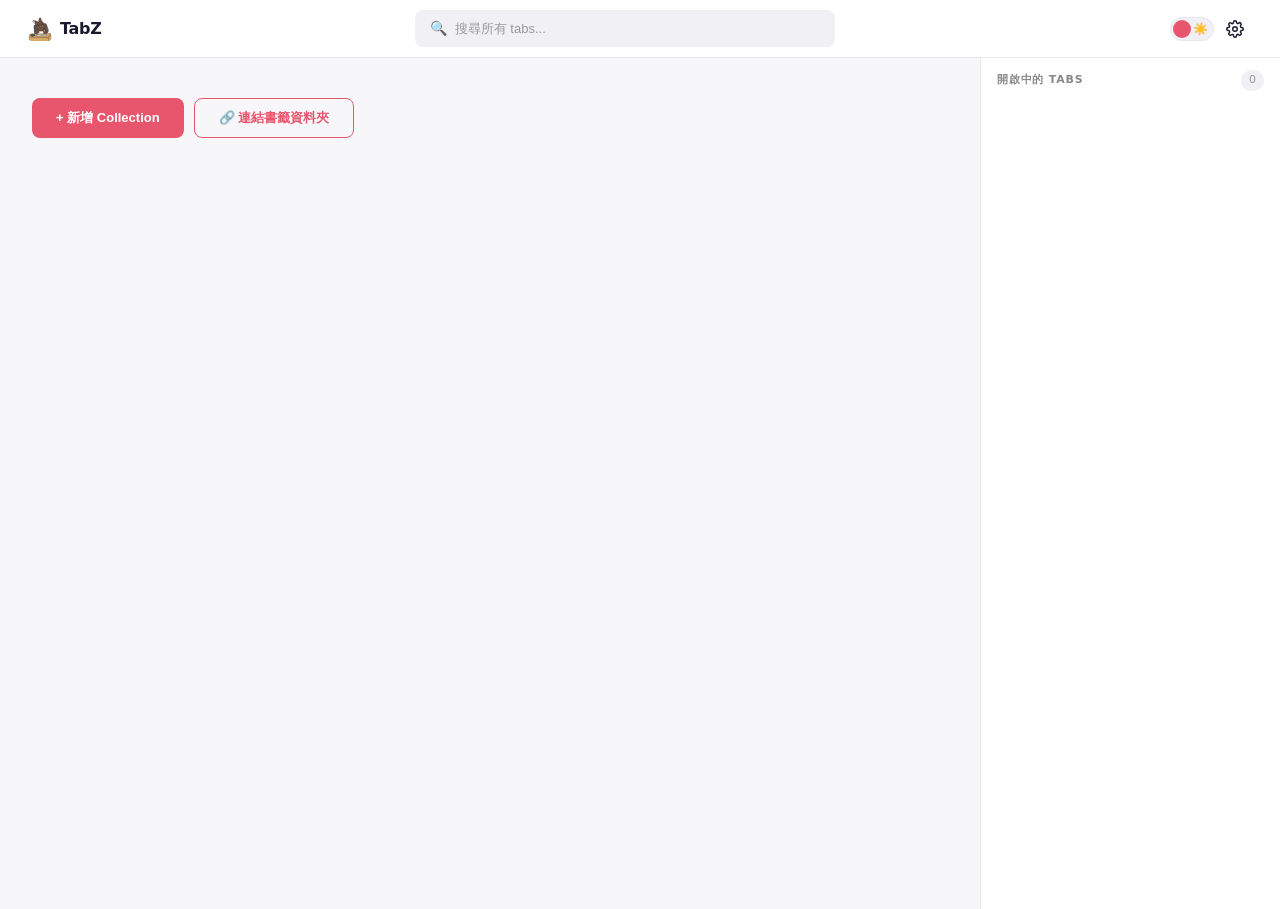
==== commit 2732eef5: "feat: rename VisiTab to TabZ and update related references throughout the project" ====
--- a/newtab.html
+++ b/newtab.html
@@ -3,7 +3,7 @@
 <head>
   <meta charset="UTF-8">
   <meta name="viewport" content="width=device-width, initial-scale=1.0">
-  <title>New Tab — VisiTab</title>
+  <title>New Tab — TabZ</title>
   <link rel="stylesheet" href="newtab.css">
 </head>
 <body>
@@ -11,7 +11,7 @@
     <!-- Top Bar -->
     <header class="topbar">
       <div class="topbar-left">
-        <h1 class="logo"><img src="icons/icon48.png" alt="logo" class="logo-icon">VisiTab</h1>
+        <h1 class="logo"><img src="icons/icon48.png" alt="logo" class="logo-icon">TabZ</h1>
       </div>
       <div class="topbar-center">
         <div class="search-bar">
--- a/newtab.css
+++ b/newtab.css
@@ -289,7 +289,6 @@
   gap: 0;
 }
 
-/* === Collection Sections (Toby-style) === */
 .collection-card {
   border-top: none;
   background: transparent;
@@ -1657,27 +1656,39 @@
 
 /* === Migration Modal Enhancements === */
 
+.modal-migration {
+  max-width: 460px;
+  min-width: 380px;
+}
+.modal-migration p {
+  margin-bottom: 4px;
+}
+
 .migration-list {
   list-style: none;
   padding: 0;
-  margin: 12px 0;
-  max-height: 200px;
+  margin: 8px 0 12px;
+  max-height: 240px;
   overflow-y: auto;
 }
 
 .migration-list li {
-  padding: 4px 0;
+  padding: 0;
   font-size: 13px;
   color: var(--text-primary, #333);
 }
 
 .migration-item {
-  display: flex;
-  justify-content: space-between;
-  align-items: center;
-  gap: 12px;
-  padding: 8px 0 !important;
+  display: grid;
+  grid-template-columns: 1fr auto;
+  align-items: center;
+  gap: 8px 16px;
+  padding: 10px 8px !important;
   border-bottom: 1px solid var(--border-color);
+  border-radius: 6px;
+}
+.migration-item:hover {
+  background: var(--bg-card, #f8f9fa);
 }
 
 .migration-item:last-child {
@@ -1689,20 +1700,21 @@
   overflow: hidden;
   text-overflow: ellipsis;
   white-space: nowrap;
+  font-weight: 500;
 }
 
 .migration-select-all {
   display: flex;
   justify-content: flex-end;
-  gap: 10px;
-  padding-bottom: 8px;
-  margin-bottom: 4px;
+  gap: 14px;
+  padding: 8px 8px 10px;
+  margin-bottom: 0;
   border-bottom: 1px solid var(--border-color);
 }
 
 .migration-item-controls {
   display: flex;
-  gap: 10px;
+  gap: 14px;
   flex-shrink: 0;
 }
 
@@ -1712,11 +1724,34 @@
   gap: 6px;
   font-size: 12px;
   color: var(--text-muted);
+  cursor: pointer;
   user-select: none;
 }
 
 .migration-check input {
   accent-color: var(--accent);
+  width: 15px;
+  height: 15px;
+}
+
+.migration-hints {
+  margin: 12px 0 8px;
+  padding: 10px 12px;
+  font-size: 12px;
+  line-height: 1.6;
+  color: var(--text-secondary);
+  background: var(--bg-card, #f8f9fa);
+  border-radius: 8px;
+  border: 1px solid var(--border-color);
+}
+.migration-hints p {
+  margin: 4px 0;
+}
+.migration-hints p:first-child {
+  margin-top: 0;
+}
+.migration-hints p:last-child {
+  margin-bottom: 0;
 }
 
 .migration-warning {
